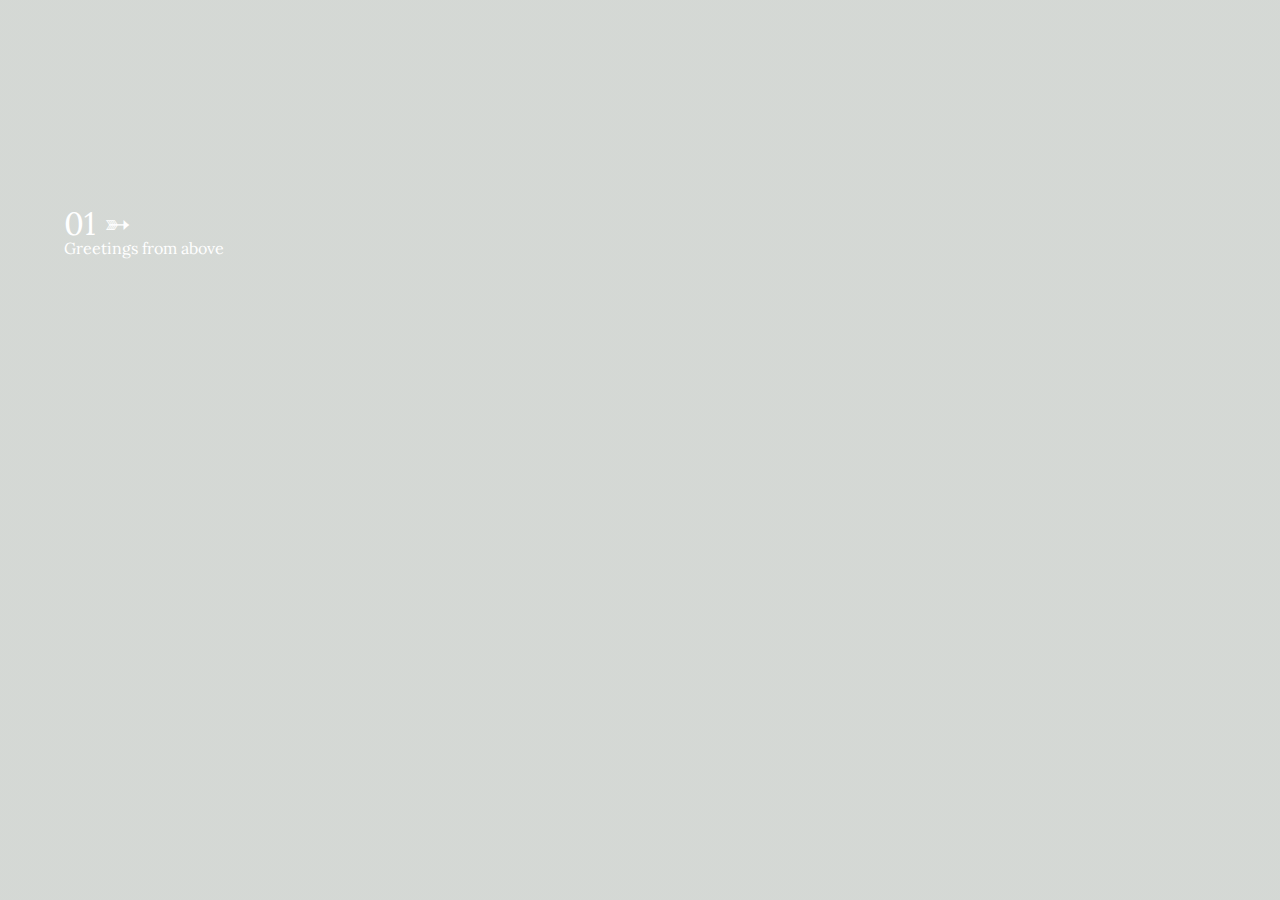
==== artistic-intro/index.html @ 88075f43 "working on a simplistic design" ====
<!doctype html>
<html lang="en">

<head>
  <meta charset="utf-8">
  <meta name="viewport" content="width=device-width, initial-scale=1, shrink-to-fit=no">


  <link rel="stylesheet" href="./assets/css/reset.css">
  <link rel="stylesheet" href="./assets/css/style.css">
  <link href="https://fonts.googleapis.com/css2?family=Cormorant+Garamond:wght@700&family=Lora&display=swap" rel="stylesheet"> 

  <title>Artistic Page</title>
</head>

<body>
  <main class="container">
    <div class="decoration">
      <div class="date">01 ➳</div>  Greetings from above
    </div>
  </main>
  
  <script src="./js/index.js"></script>
</body>

</html>
---- artistic-intro/assets/css/style.css ----
body{
  background-image: url(../background.jpg);
  background: linear-gradient(0deg, #081f0a2c, #081f0a2c), url(../background.jpg) ;
  background-size: cover;
  display: grid;
  }  

.decoration{
  font-size: 1rem;
  font-family: 'Lora', serif;
  grid-row: 2;
  grid-column: 1;
  margin-left: 4rem;
  margin-top: 13rem;
  justify-self: left;
  align-self: left;
  color: white;
}

.date{
  font-size: 2rem;
}
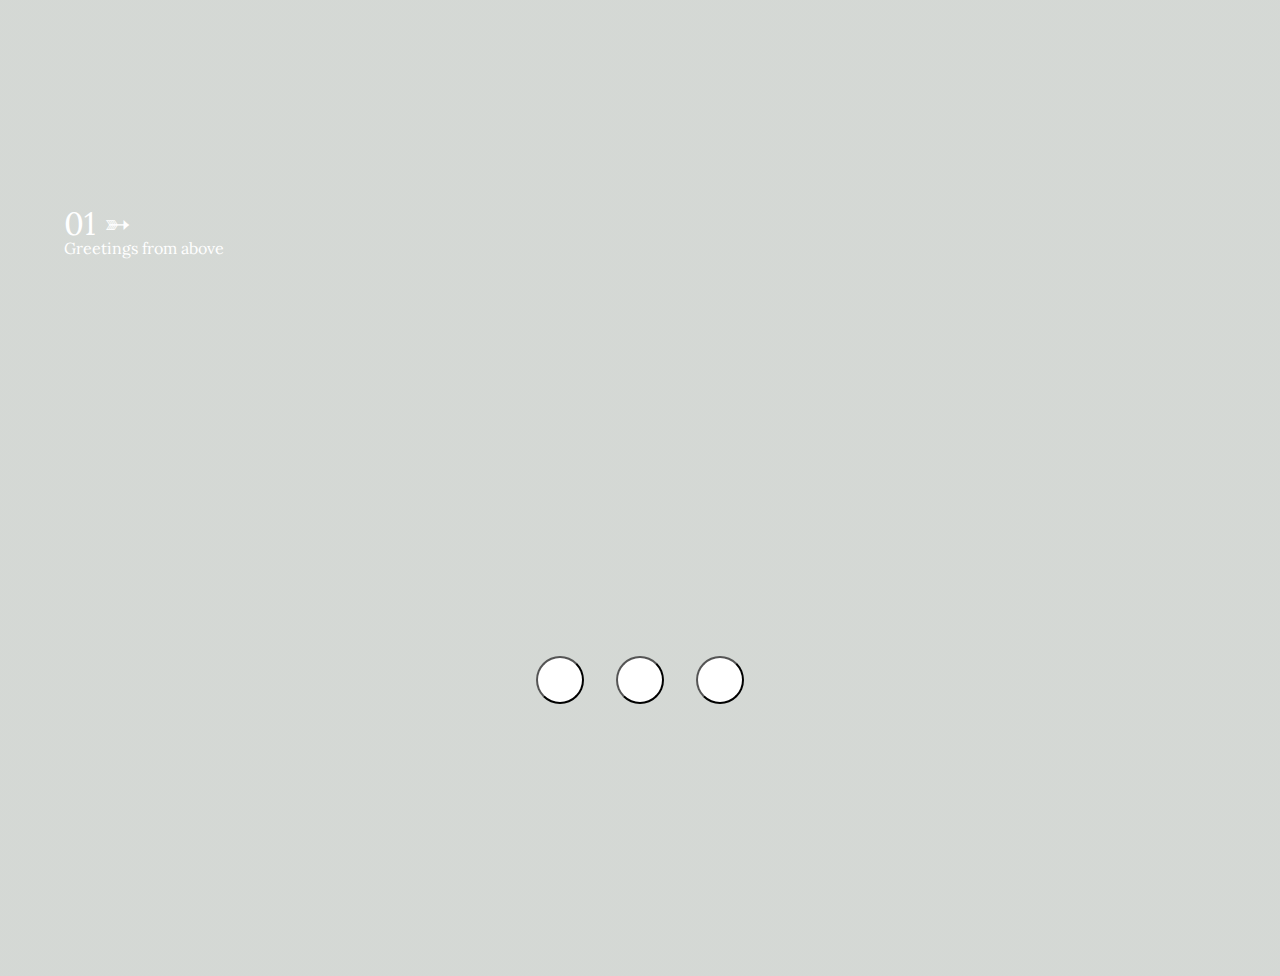
==== commit 51ae6308: "little work on the artistic intro" ====
--- a/artistic-intro/index.html
+++ b/artistic-intro/index.html
@@ -8,7 +8,8 @@
 
   <link rel="stylesheet" href="./assets/css/reset.css">
   <link rel="stylesheet" href="./assets/css/style.css">
-  <link href="https://fonts.googleapis.com/css2?family=Cormorant+Garamond:wght@700&family=Lora&display=swap" rel="stylesheet"> 
+  <link href="https://fonts.googleapis.com/css2?family=Cormorant+Garamond:wght@700&family=Lora&display=swap"
+    rel="stylesheet">
 
   <title>Artistic Page</title>
 </head>
@@ -16,10 +17,16 @@
 <body>
   <main class="container">
     <div class="decoration">
-      <div class="date">01 ➳</div>  Greetings from above
+      <div class="date">01 ➳</div> Greetings from above
     </div>
   </main>
-  
+
+  <footer class="footer">
+    <button href="#" class="projectButton" ></button>
+    <button href="#" class="projectButton" ></button>
+    <button href="#" class="projectButton" ></button>
+  </footer>
+
   <script src="./js/index.js"></script>
 </body>
 
--- a/artistic-intro/assets/css/style.css
+++ b/artistic-intro/assets/css/style.css
@@ -19,4 +19,33 @@
 
 .date{
   font-size: 2rem;
+}
+
+.footer{
+  min-width: 100vw;
+min-height: 20rem;
+display: grid;
+justify-content: center;
+grid-gap: 2rem;
+margin-top: 25rem;
+}
+
+.projectButton{
+  color: white;
+  background-color: white;
+  background-size: 10rem;
+  width: 3rem;
+  height: 3rem;
+  border-radius: 100%;
+  grid-row: 1;
+}
+
+.projectButton:hover{
+  color: white;
+  background-color: white;
+  background-size: 15rem;
+  width: 3rem;
+  height: 3rem;
+  border-radius: 100%;
+  grid-row: 1;
 }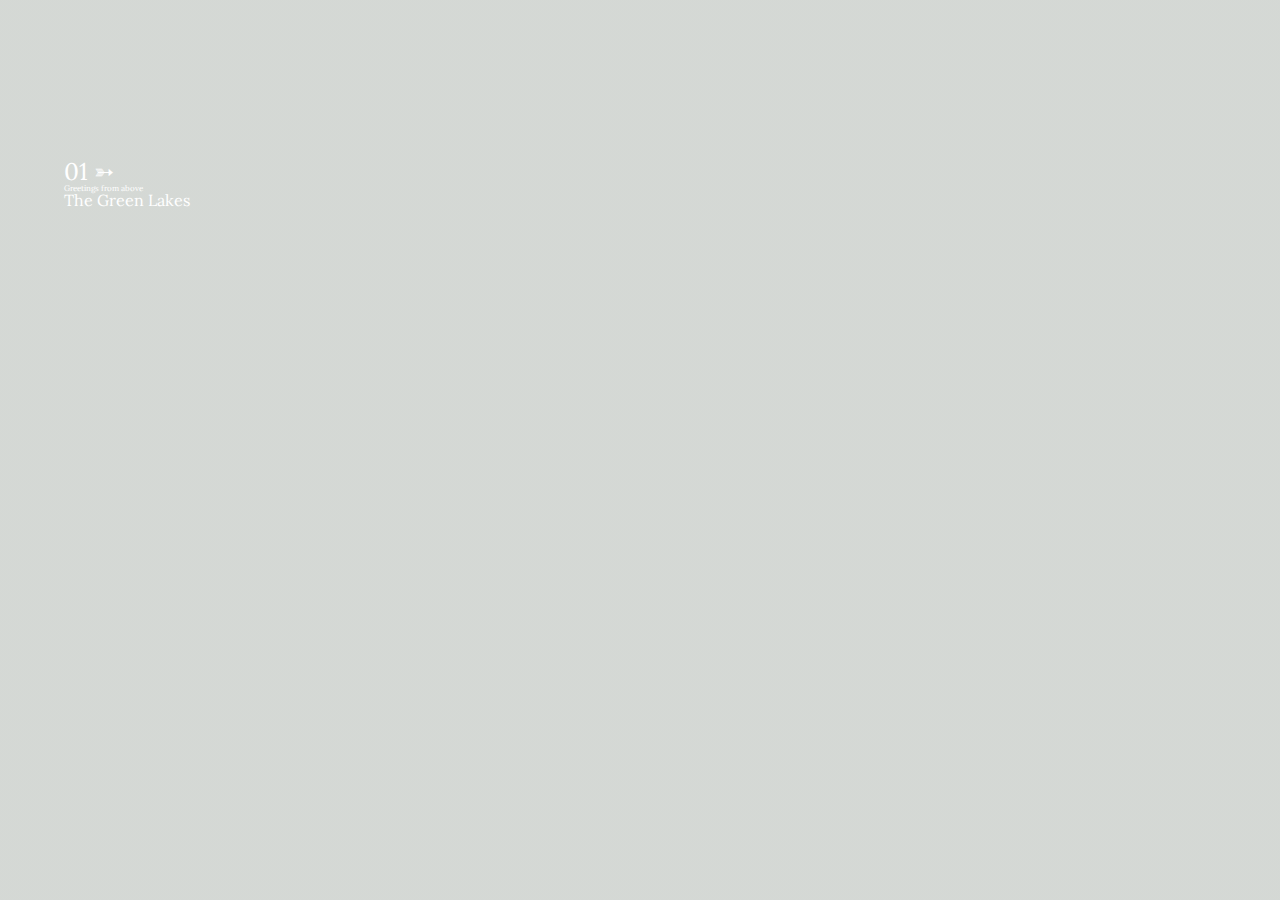
==== commit eac98858: "fixing css link" ====
--- a/artistic-intro/index.html
+++ b/artistic-intro/index.html
@@ -17,15 +17,12 @@
 <body>
   <main class="container">
     <div class="decoration">
-      <div class="date">01 ➳</div> Greetings from above
+      <div class="date">01 ➳</div>
+      Greetings from above
+      <div class="name"> The Green Lakes</div>
     </div>
+
   </main>
-
-  <footer class="footer">
-    <button href="#" class="projectButton" ></button>
-    <button href="#" class="projectButton" ></button>
-    <button href="#" class="projectButton" ></button>
-  </footer>
 
   <script src="./js/index.js"></script>
 </body>
--- a/artistic-intro/assets/css/style.css
+++ b/artistic-intro/assets/css/style.css
@@ -6,46 +6,21 @@
   }  
 
 .decoration{
-  font-size: 1rem;
+  font-size: .5rem;
   font-family: 'Lora', serif;
   grid-row: 2;
   grid-column: 1;
   margin-left: 4rem;
-  margin-top: 13rem;
+  margin-top: 10rem;
   justify-self: left;
   align-self: left;
   color: white;
 }
 
 .date{
-  font-size: 2rem;
+  font-size: 1.5rem;
 }
 
-.footer{
-  min-width: 100vw;
-min-height: 20rem;
-display: grid;
-justify-content: center;
-grid-gap: 2rem;
-margin-top: 25rem;
-}
-
-.projectButton{
-  color: white;
-  background-color: white;
-  background-size: 10rem;
-  width: 3rem;
-  height: 3rem;
-  border-radius: 100%;
-  grid-row: 1;
-}
-
-.projectButton:hover{
-  color: white;
-  background-color: white;
-  background-size: 15rem;
-  width: 3rem;
-  height: 3rem;
-  border-radius: 100%;
-  grid-row: 1;
+.name{
+  font-size: 1rem;
 }